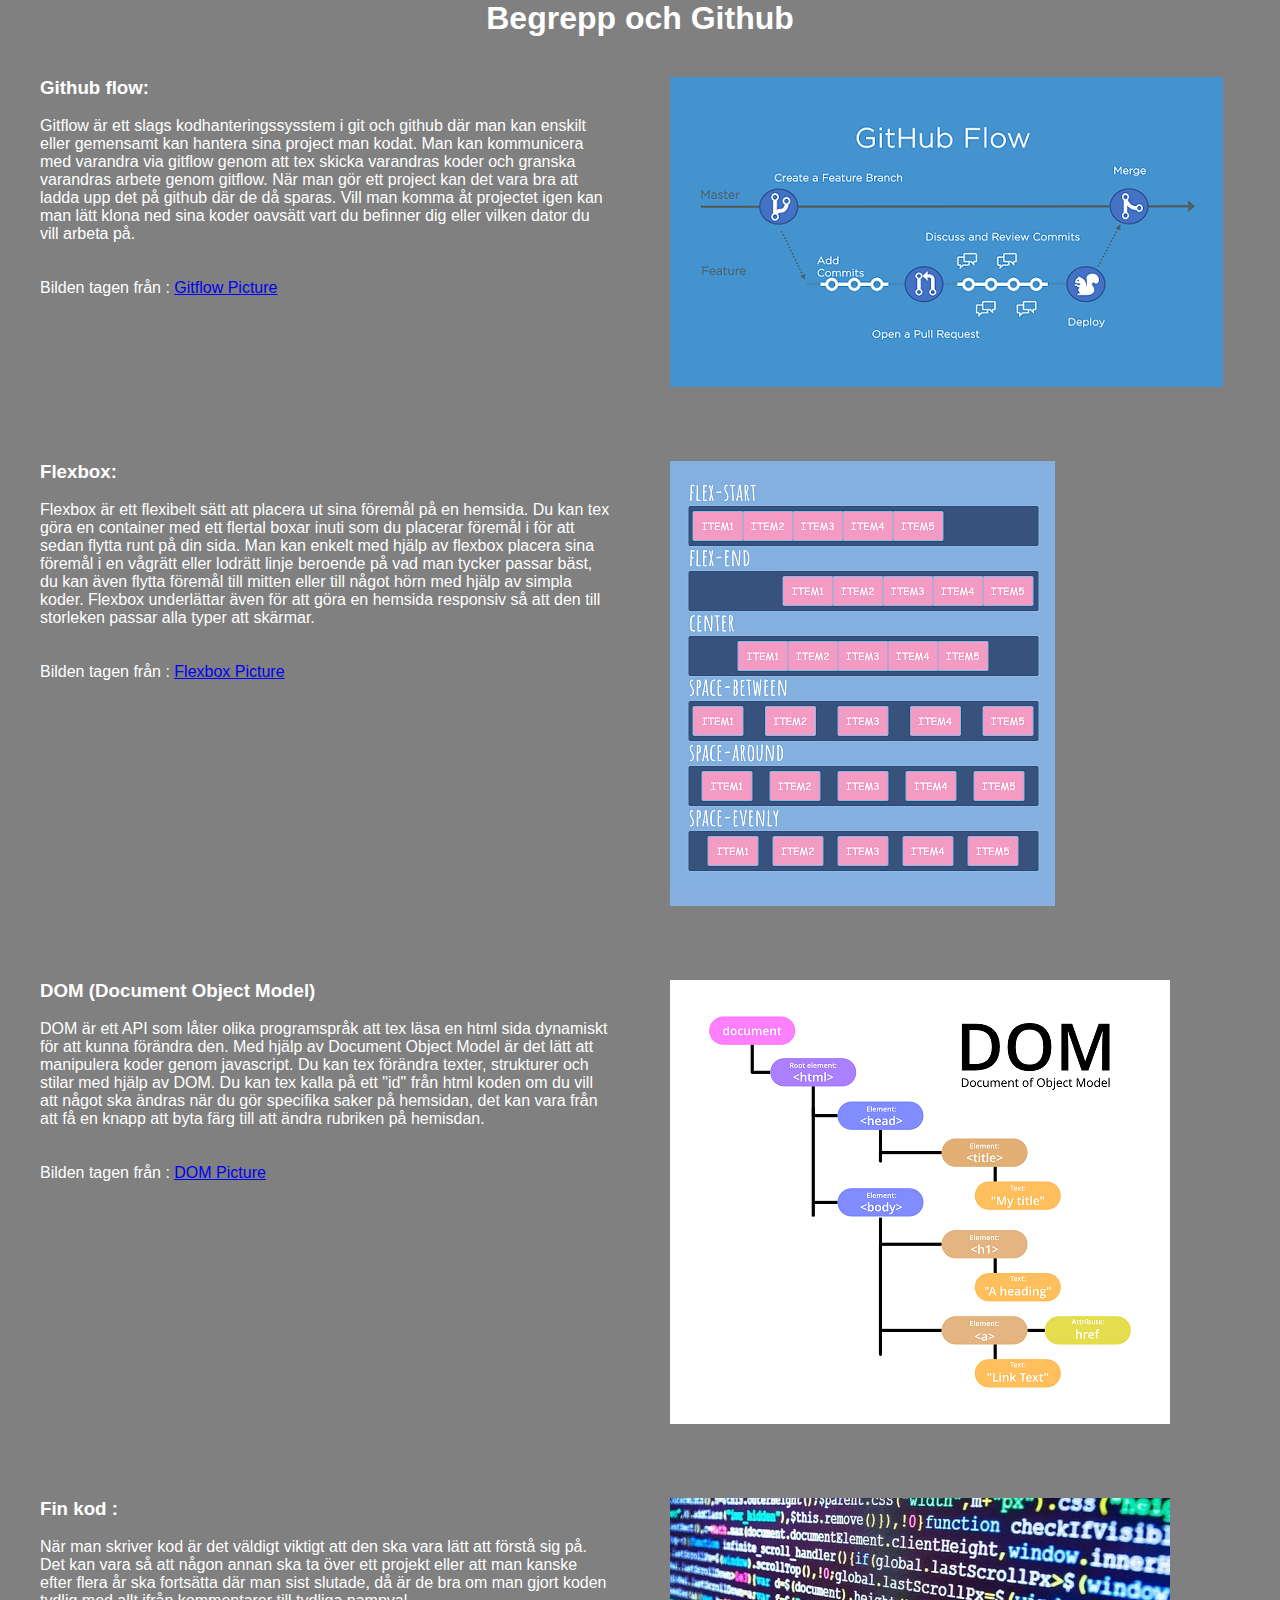
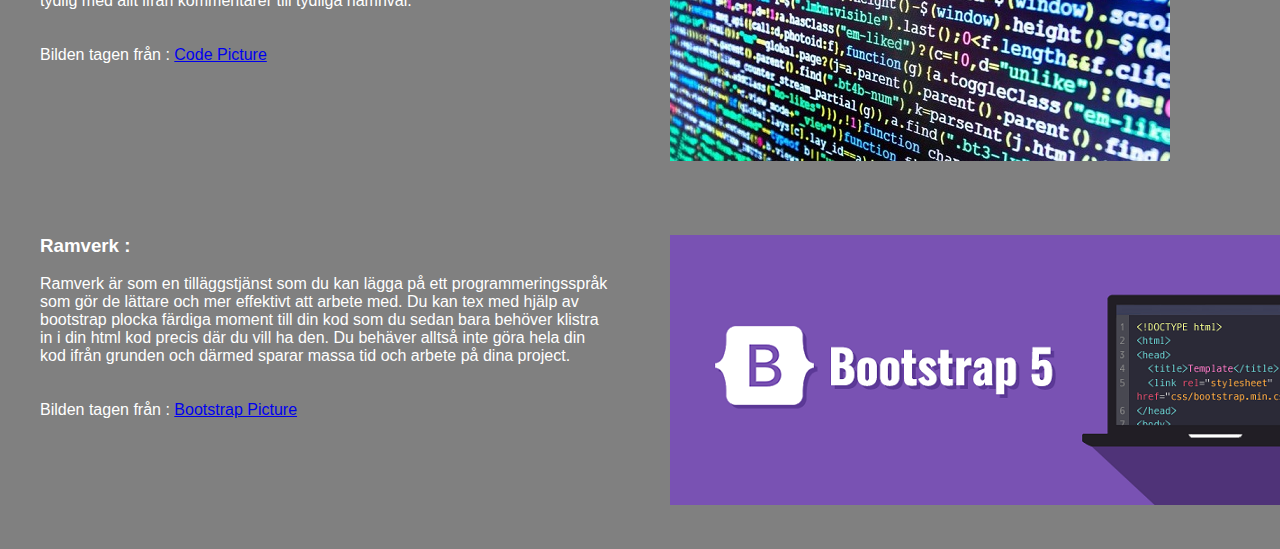
==== index.html @ 9aa3e4a8 "FirstSaving" ====
<!DOCTYPE html>
<html lang="en">
  <head>
    <meta charset="UTF-8" />
    <meta http-equiv="X-UA-Compatible" content="IE=edge" />
    <meta name="viewport" content="width=device-width, initial-scale=1.0" />
    <link rel="stylesheet" href="style.css" />
    <title>Begrepp och github</title>
  </head>
  <body>
    <h1>Begrepp och Github</h1>
    <div class="container">
        <div class="box1">
            <h3>Github flow:</h3><br>
            <p>Gitflow är ett slags kodhanteringssysstem i git och github där man kan enskilt eller gemensamt kan hantera sina project man kodat.
                Man kan kommunicera med varandra via gitflow genom att tex skicka varandras koder och granska varandras arbete genom gitflow.
                När man gör ett project kan det vara bra att ladda upp det på github där de då sparas. Vill man komma åt projectet igen kan man lätt klona
                ned sina koder oavsätt vart du befinner dig eller vilken dator du vill arbeta på.
            </p>
            <br>
            <br>
            <p>Bilden tagen från : <a href="https://github.com/SvanBoxel/release-based-workflow/issues/1">Gitflow Picture</a></p>
                
        </div>
        
        <div class="box2"><img src="./gitflow.png" id="code" alt=""></div>
    </div>
    <div class="container">
        <div class="box3">
            <h3>Flexbox:</h3><br>
            <p>
                Flexbox är ett flexibelt sätt att placera ut sina föremål på en hemsida. Du kan tex göra en container med ett flertal boxar inuti som du placerar föremål 
                i för att sedan flytta runt på din sida. Man kan enkelt med hjälp av flexbox placera sina föremål i en vågrätt eller lodrätt linje 
                beroende på vad man tycker passar bäst, du kan även flytta föremål till mitten eller till något hörn med hjälp av simpla koder.
                Flexbox underlättar även för att göra en hemsida responsiv så att den till storleken passar alla typer att skärmar.   
            </p>
            <br>
            <br>
            <p>Bilden tagen från : <a href="https://sharkcoder.com/layout/flexbox">Flexbox Picture</a></p>
        </div>
        <div class="box4"><img src="./flexbox.png" id="code" alt=""></div>
    </div>
    <div class="container">
        <div class="box5">
            <h3>DOM (Document Object Model)</h3><br>
            <p>
                DOM är ett API som låter olika programspråk att tex läsa en html sida dynamiskt för att kunna förändra den.
                Med hjälp av Document Object Model är det lätt att manipulera koder genom javascript. Du kan tex förändra texter, strukturer och stilar 
                med hjälp av DOM. Du kan tex kalla på ett "id" från html koden om du vill att något ska ändras när 
                du gör specifika saker på hemsidan, det kan vara från att få en knapp att byta färg till att ändra rubriken på hemisdan.    
            </p>
            <br>
            <br>
            <p>Bilden tagen från : <a href="https://www.geeksforgeeks.org/what-is-document-object-in-java-dom/">DOM Picture</a></p>

        </div>
        <div class="box6"><img src="./DOM.png" id="code" alt=""></div>
    </div>
    <div class="container">
        <div class="box7">
            <h3>Fin kod :</h3><br>
            <p>
                När man skriver kod är det väldigt viktigt att den ska vara lätt att förstå sig på. Det kan vara så att någon annan ska ta över ett projekt eller 
                att man kanske efter flera år ska fortsätta där man sist slutade, då är de bra om man gjort koden tydlig med allt ifrån kommentarer
                till tydliga namnval.  
            </p>
            <br>
            <br>
            <p>Bilden tagen från : <a href="https://www.ionos.co.uk/digitalguide/websites/web-development/code-editors/">Code Picture</a></p>
        </div>
        <div class="box8"><img src="./code.jpg" id="code" alt=""></div>
    </div>
    <div class="container">
        <div class="box9">
            <h3>Ramverk : </h3><br>
            <p>
                Ramverk är som en tilläggstjänst som du kan lägga på ett programmeringsspråk som gör de lättare och mer effektivt att arbete med.
                Du kan tex med hjälp av bootstrap plocka färdiga moment till din kod som du sedan bara behöver klistra in i din html kod precis
                där du vill ha den. Du behäver alltså inte göra hela din kod ifrån grunden och därmed sparar massa tid och arbete på dina project.  
            </p>
            <br>
            <br>
            <p>Bilden tagen från : <a href="https://www.tutorialrepublic.com/twitter-bootstrap-tutorial/">Bootstrap Picture</a></p>
        </div>
        <div class="box10"><img src="./bootstrap-5.0-illustration.png" id="code" alt=""></div>
    </div>
    
    
    
  </body>
</html>
---- style.css ----
* {
    padding: 0%;
    margin: 0%;
    box-sizing: border-box;
}

body {
    font-family: Verdana, Geneva, Tahoma, sans-serif;
    background-color: grey;
    color: white;
}

h1 {
    text-align: center;
}

.container {

    display:flex;
    margin: 10px;
    min-height: 100px;
    min-width: 200px;
    flex-wrap: wrap;
}




.box1 {
    width: 50%;
    
    padding: 30px;
}
.box2 {
    width: 40%;
    
    padding: 30px; 
    background-size: cover;
    background-repeat: no-repeat;
    
}
.box3 {
    width: 50%;
     
    padding: 30px;
}
.box4{
    width: 40%;
    
    padding: 30px; 
    background-size: cover;
    background-repeat: no-repeat;
}
.box5 {
    width: 50%;
    
    padding: 30px;
}
.box6{
   width: 40%;
    
    padding: 30px; 
    background-size: cover;
    background-repeat: no-repeat;
} 
.box7 {
    width: 50%;
     
    padding: 30px;
}

.box8 {
    width: 40%;
    
    padding: 30px; 
    background-size: cover;
    background-repeat: no-repeat;
}
.box9 {
    width: 50%;
   
    padding: 30px;
}
.box10 {
    width: 40%;
    
    padding: 30px; 
    background-size: cover;
    background-repeat: no-repeat;
}



@media (max-width: 800px) {
    .container {
      flex-direction: column;
    }
  }
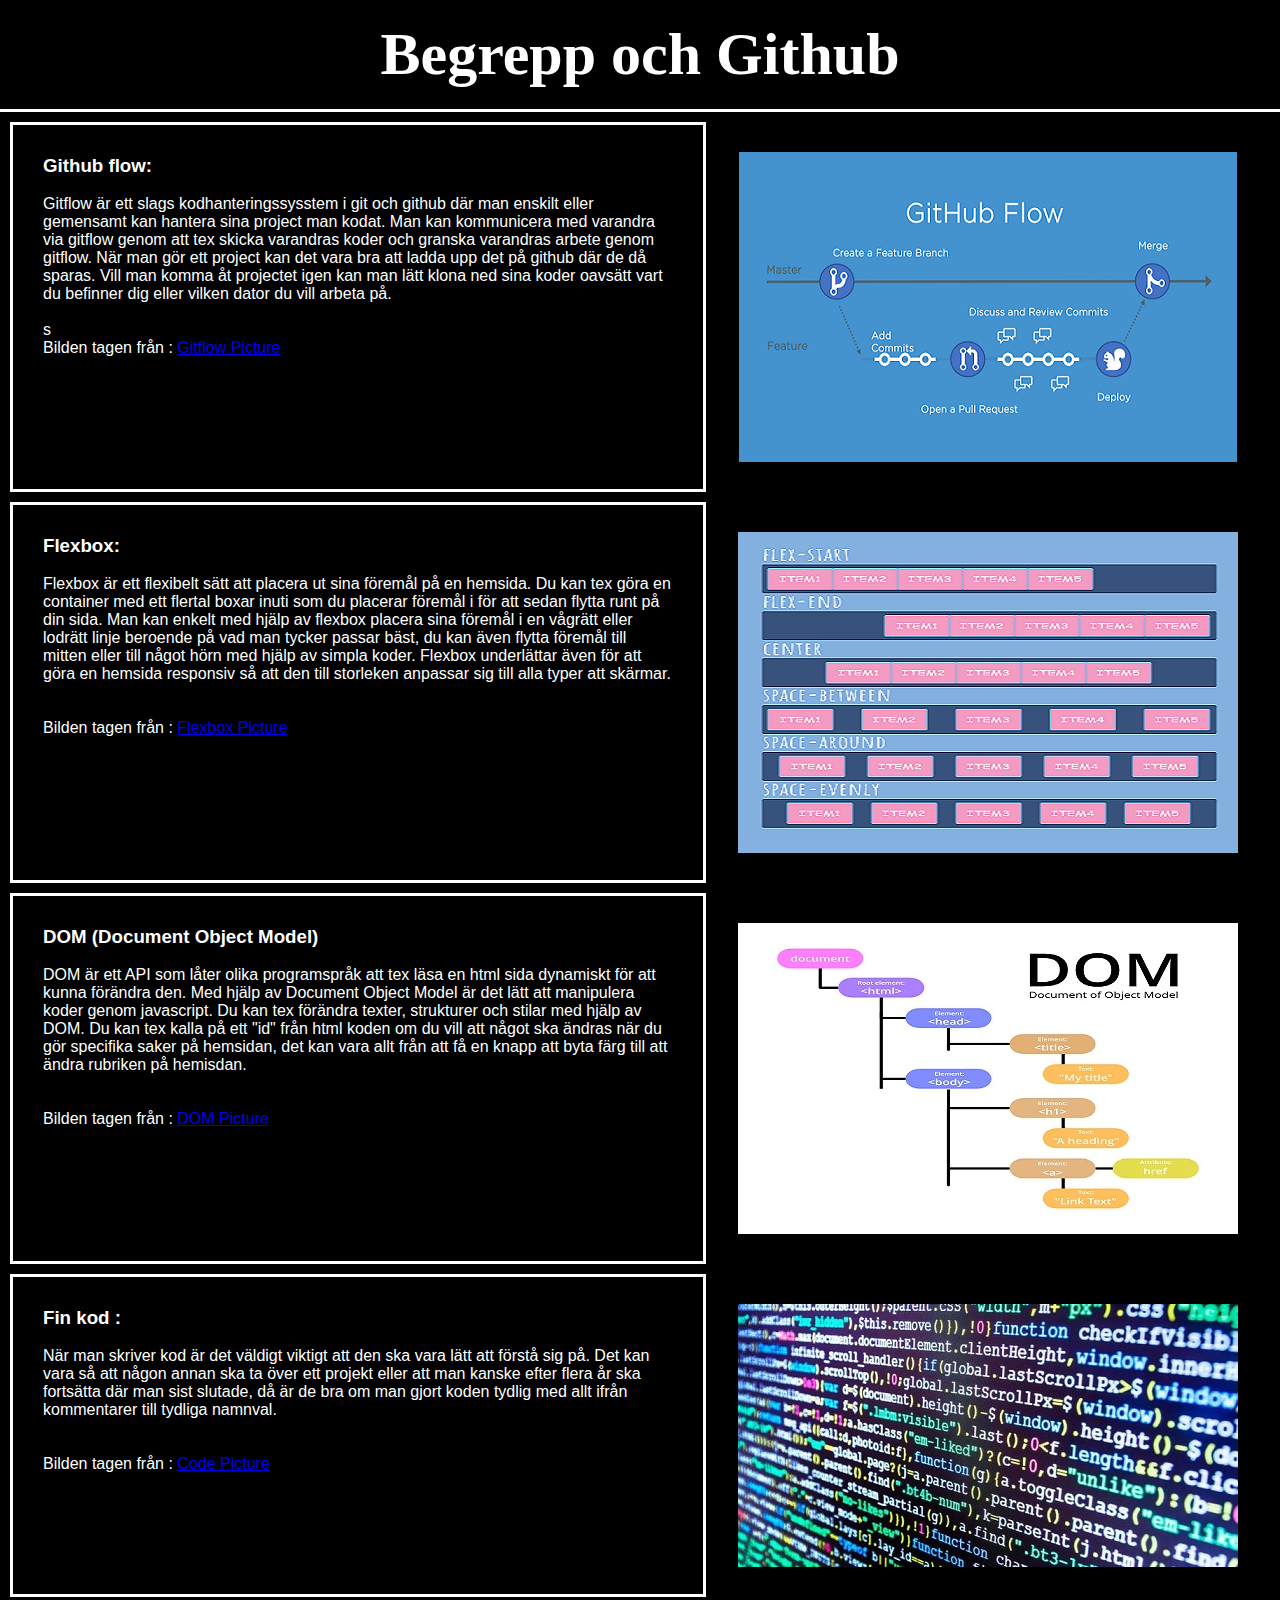
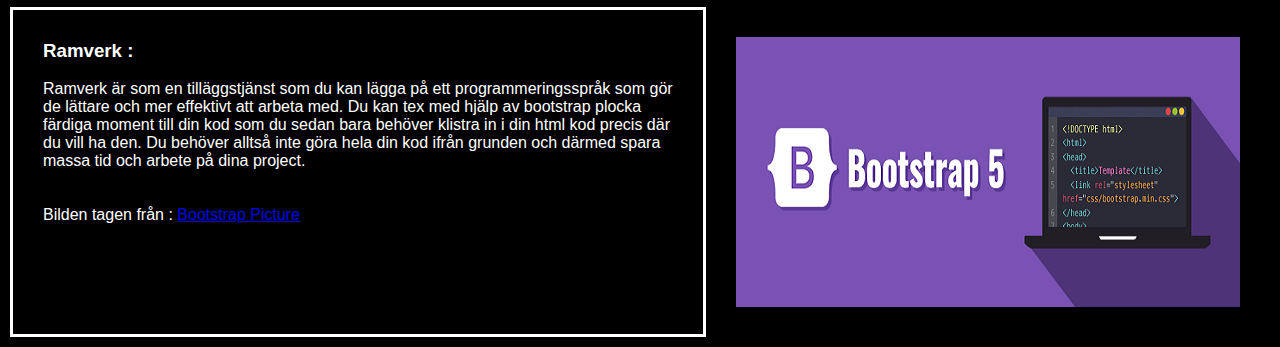
==== commit 188b1e84: "FinalChange" ====
--- a/index.html
+++ b/index.html
@@ -10,82 +10,144 @@
   <body>
     <h1>Begrepp och Github</h1>
     <div class="container">
-        <div class="box1">
-            <h3>Github flow:</h3><br>
-            <p>Gitflow är ett slags kodhanteringssysstem i git och github där man kan enskilt eller gemensamt kan hantera sina project man kodat.
-                Man kan kommunicera med varandra via gitflow genom att tex skicka varandras koder och granska varandras arbete genom gitflow.
-                När man gör ett project kan det vara bra att ladda upp det på github där de då sparas. Vill man komma åt projectet igen kan man lätt klona
-                ned sina koder oavsätt vart du befinner dig eller vilken dator du vill arbeta på.
-            </p>
-            <br>
-            <br>
-            <p>Bilden tagen från : <a href="https://github.com/SvanBoxel/release-based-workflow/issues/1">Gitflow Picture</a></p>
-                
-        </div>
-        
-        <div class="box2"><img src="./gitflow.png" id="code" alt=""></div>
+      <div class="box1">
+        <h3>Github flow:</h3>
+        <br />
+        <p>
+          Gitflow är ett slags kodhanteringssysstem i git och github där man
+          enskilt eller gemensamt kan hantera sina project man kodat. Man kan
+          kommunicera med varandra via gitflow genom att tex skicka varandras
+          koder och granska varandras arbete genom gitflow. När man gör ett
+          project kan det vara bra att ladda upp det på github där de då sparas.
+          Vill man komma åt projectet igen kan man lätt klona ned sina koder
+          oavsätt vart du befinner dig eller vilken dator du vill arbeta på.
+        </p>
+        <br />s
+        <br />
+        <p>
+          Bilden tagen från :
+          <a href="https://github.com/SvanBoxel/release-based-workflow/issues/1"
+            >Gitflow Picture</a
+          >
+        </p>
+      </div>
+
+      <div class="box2">
+        <img
+          src="../begrepp-och-github/Pictures/gitflow.png"
+          id="code"
+          alt=""
+        />
+      </div>
     </div>
     <div class="container">
-        <div class="box3">
-            <h3>Flexbox:</h3><br>
-            <p>
-                Flexbox är ett flexibelt sätt att placera ut sina föremål på en hemsida. Du kan tex göra en container med ett flertal boxar inuti som du placerar föremål 
-                i för att sedan flytta runt på din sida. Man kan enkelt med hjälp av flexbox placera sina föremål i en vågrätt eller lodrätt linje 
-                beroende på vad man tycker passar bäst, du kan även flytta föremål till mitten eller till något hörn med hjälp av simpla koder.
-                Flexbox underlättar även för att göra en hemsida responsiv så att den till storleken passar alla typer att skärmar.   
-            </p>
-            <br>
-            <br>
-            <p>Bilden tagen från : <a href="https://sharkcoder.com/layout/flexbox">Flexbox Picture</a></p>
-        </div>
-        <div class="box4"><img src="./flexbox.png" id="code" alt=""></div>
+      <div class="box3">
+        <h3>Flexbox:</h3>
+        <br />
+        <p>
+          Flexbox är ett flexibelt sätt att placera ut sina föremål på en
+          hemsida. Du kan tex göra en container med ett flertal boxar inuti som
+          du placerar föremål i för att sedan flytta runt på din sida. Man kan
+          enkelt med hjälp av flexbox placera sina föremål i en vågrätt eller
+          lodrätt linje beroende på vad man tycker passar bäst, du kan även
+          flytta föremål till mitten eller till något hörn med hjälp av simpla
+          koder. Flexbox underlättar även för att göra en hemsida responsiv så
+          att den till storleken anpassar sig till alla typer att skärmar.
+        </p>
+        <br />
+        <br />
+        <p>
+          Bilden tagen från :
+          <a href="https://sharkcoder.com/layout/flexbox">Flexbox Picture</a>
+        </p>
+      </div>
+      <div class="box4">
+        <img
+          src="../begrepp-och-github/Pictures/flexbox.png"
+          id="code"
+          alt=""
+        />
+      </div>
     </div>
     <div class="container">
-        <div class="box5">
-            <h3>DOM (Document Object Model)</h3><br>
-            <p>
-                DOM är ett API som låter olika programspråk att tex läsa en html sida dynamiskt för att kunna förändra den.
-                Med hjälp av Document Object Model är det lätt att manipulera koder genom javascript. Du kan tex förändra texter, strukturer och stilar 
-                med hjälp av DOM. Du kan tex kalla på ett "id" från html koden om du vill att något ska ändras när 
-                du gör specifika saker på hemsidan, det kan vara från att få en knapp att byta färg till att ändra rubriken på hemisdan.    
-            </p>
-            <br>
-            <br>
-            <p>Bilden tagen från : <a href="https://www.geeksforgeeks.org/what-is-document-object-in-java-dom/">DOM Picture</a></p>
-
-        </div>
-        <div class="box6"><img src="./DOM.png" id="code" alt=""></div>
+      <div class="box5">
+        <h3>DOM (Document Object Model)</h3>
+        <br />
+        <p>
+          DOM är ett API som låter olika programspråk att tex läsa en html sida
+          dynamiskt för att kunna förändra den. Med hjälp av Document Object
+          Model är det lätt att manipulera koder genom javascript. Du kan tex
+          förändra texter, strukturer och stilar med hjälp av DOM. Du kan tex
+          kalla på ett "id" från html koden om du vill att något ska ändras när
+          du gör specifika saker på hemsidan, det kan vara allt från att få en
+          knapp att byta färg till att ändra rubriken på hemisdan.
+        </p>
+        <br />
+        <br />
+        <p>
+          Bilden tagen från :
+          <a
+            href="https://www.geeksforgeeks.org/what-is-document-object-in-java-dom/"
+            >DOM Picture</a
+          >
+        </p>
+      </div>
+      <div class="box6">
+        <img src="../begrepp-och-github/Pictures/DOM.jpg" id="code" alt="" />
+      </div>
     </div>
     <div class="container">
-        <div class="box7">
-            <h3>Fin kod :</h3><br>
-            <p>
-                När man skriver kod är det väldigt viktigt att den ska vara lätt att förstå sig på. Det kan vara så att någon annan ska ta över ett projekt eller 
-                att man kanske efter flera år ska fortsätta där man sist slutade, då är de bra om man gjort koden tydlig med allt ifrån kommentarer
-                till tydliga namnval.  
-            </p>
-            <br>
-            <br>
-            <p>Bilden tagen från : <a href="https://www.ionos.co.uk/digitalguide/websites/web-development/code-editors/">Code Picture</a></p>
-        </div>
-        <div class="box8"><img src="./code.jpg" id="code" alt=""></div>
+      <div class="box7">
+        <h3>Fin kod :</h3>
+        <br />
+        <p>
+          När man skriver kod är det väldigt viktigt att den ska vara lätt att
+          förstå sig på. Det kan vara så att någon annan ska ta över ett projekt
+          eller att man kanske efter flera år ska fortsätta där man sist
+          slutade, då är de bra om man gjort koden tydlig med allt ifrån
+          kommentarer till tydliga namnval.
+        </p>
+        <br />
+        <br />
+        <p>
+          Bilden tagen från :
+          <a
+            href="https://www.ionos.co.uk/digitalguide/websites/web-development/code-editors/"
+            >Code Picture</a
+          >
+        </p>
+      </div>
+      <div class="box8">
+        <img src="../begrepp-och-github/Pictures/code.jpg" id="code" alt="" />
+      </div>
     </div>
     <div class="container">
-        <div class="box9">
-            <h3>Ramverk : </h3><br>
-            <p>
-                Ramverk är som en tilläggstjänst som du kan lägga på ett programmeringsspråk som gör de lättare och mer effektivt att arbete med.
-                Du kan tex med hjälp av bootstrap plocka färdiga moment till din kod som du sedan bara behöver klistra in i din html kod precis
-                där du vill ha den. Du behäver alltså inte göra hela din kod ifrån grunden och därmed sparar massa tid och arbete på dina project.  
-            </p>
-            <br>
-            <br>
-            <p>Bilden tagen från : <a href="https://www.tutorialrepublic.com/twitter-bootstrap-tutorial/">Bootstrap Picture</a></p>
-        </div>
-        <div class="box10"><img src="./bootstrap-5.0-illustration.png" id="code" alt=""></div>
+      <div class="box9">
+        <h3>Ramverk :</h3>
+        <br />
+        <p>
+          Ramverk är som en tilläggstjänst som du kan lägga på ett
+          programmeringsspråk som gör de lättare och mer effektivt att arbeta
+          med. Du kan tex med hjälp av bootstrap plocka färdiga moment till din
+          kod som du sedan bara behöver klistra in i din html kod precis där du
+          vill ha den. Du behöver alltså inte göra hela din kod ifrån grunden
+          och därmed spara massa tid och arbete på dina project.
+        </p>
+        <br />
+        <br />
+        <p>
+          Bilden tagen från :
+          <a href="https://www.tutorialrepublic.com/twitter-bootstrap-tutorial/"
+            >Bootstrap Picture</a
+          >
+        </p>
+      </div>
+      <div class="box10">
+        <img
+          src="../begrepp-och-github/Pictures/bootstrap-5.0-illustration.png"
+          alt=""
+        />
+      </div>
     </div>
-    
-    
-    
   </body>
 </html>
--- a/style.css
+++ b/style.css
@@ -1,98 +1,112 @@
 * {
-    padding: 0%;
-    margin: 0%;
-    box-sizing: border-box;
+  padding: 0%;
+  margin: 0%;
+  box-sizing: content-box;
 }
 
 body {
-    font-family: Verdana, Geneva, Tahoma, sans-serif;
-    background-color: grey;
-    color: white;
+  font-family: Verdana, Geneva, Tahoma, sans-serif;
+  background-color: black;
+  color: white;
 }
 
 h1 {
-    text-align: center;
+  font-family: "Times New Roman", Times, serif;
+  text-align: center;
+  font-size: 60px;
+  border-bottom: solid white;
+  padding: 20px;
+}
+img {
+  display: flex;
+  margin-left: auto;
+  margin-right: auto;
+  justify-content: center;
+  align-items: center;
+  flex-direction: column;
+  flex-wrap: wrap;
 }
 
 .container {
-
-    display:flex;
-    margin: 10px;
-    min-height: 100px;
-    min-width: 200px;
-    flex-wrap: wrap;
+  display: flex;
+  margin: 10px;
+  min-height: 100px;
+  min-width: 200px;
+  flex-wrap: wrap;
 }
 
-
-
-
 .box1 {
-    width: 50%;
-    
-    padding: 30px;
+  width: 50%;
+  padding: 30px;
+  border: solid white;
 }
 .box2 {
-    width: 40%;
-    
-    padding: 30px; 
-    background-size: cover;
-    background-repeat: no-repeat;
-    
+  width: 40%;
+
+  padding: 30px;
+  background-size: cover;
+  background-repeat: no-repeat;
 }
 .box3 {
-    width: 50%;
-     
-    padding: 30px;
+  width: 50%;
+  border: solid white;
+  padding: 30px;
 }
-.box4{
-    width: 40%;
-    
-    padding: 30px; 
-    background-size: cover;
-    background-repeat: no-repeat;
+.box4 {
+  width: 40%;
+
+  padding: 30px;
+  background-size: cover;
+  background-repeat: no-repeat;
 }
 .box5 {
-    width: 50%;
-    
-    padding: 30px;
+  width: 50%;
+  border: solid white;
+  padding: 30px;
 }
-.box6{
-   width: 40%;
-    
-    padding: 30px; 
-    background-size: cover;
-    background-repeat: no-repeat;
-} 
+.box6 {
+  width: 40%;
+
+  padding: 30px;
+  background-size: cover;
+  background-repeat: no-repeat;
+}
 .box7 {
-    width: 50%;
-     
-    padding: 30px;
+  width: 50%;
+  border: solid white;
+  padding: 30px;
 }
 
 .box8 {
-    width: 40%;
-    
-    padding: 30px; 
-    background-size: cover;
-    background-repeat: no-repeat;
+  width: 40%;
+
+  padding: 30px;
+  background-size: cover;
+  background-repeat: no-repeat;
 }
 .box9 {
-    width: 50%;
-   
-    padding: 30px;
+  width: 50%;
+  border: solid white;
+  padding: 30px;
 }
 .box10 {
-    width: 40%;
-    
-    padding: 30px; 
-    background-size: cover;
-    background-repeat: no-repeat;
+  width: 40%;
+
+  padding: 30px;
+  background-size: cover;
+  background-repeat: no-repeat;
 }
 
+@media (max-width: 800px) {
+  .container {
+    width: 150%;
+    height: auto;
+  }
 
-
-@media (max-width: 800px) {
-    .container {
-      flex-direction: column;
-    }
-  }+  img {
+    display: flex;
+    padding-right: 20px;
+    width: 140%;
+    height: auto;
+  }
+}
